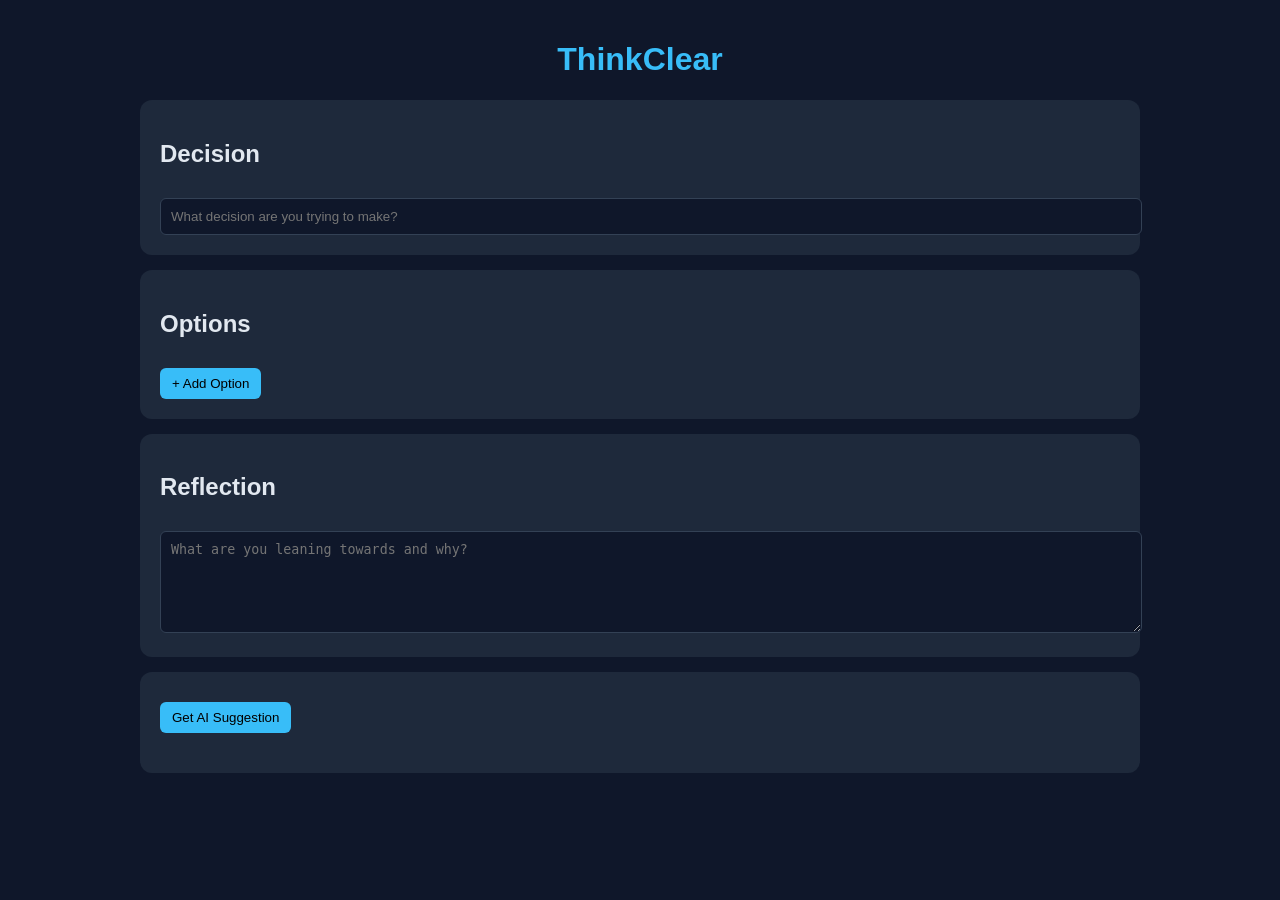
==== index.html @ ad8a0c43 "Stable v1" ====
<!DOCTYPE html>
<html lang="en">
<head>
  <meta charset="UTF-8">
  <title>ThinkClear</title>
  <link rel="stylesheet" href="style.css">
</head>
<body>

<div class="container">

  <h1>ThinkClear</h1>

  <!-- Step 1 -->
  <div class="section">
    <h2>Decision</h2>
    <input type="text" id="decision" placeholder="What decision are you trying to make?">
  </div>

  <!-- Step 2 -->
  <div class="section">
    <h2>Options</h2>
    <div id="optionsContainer"></div>
    <button onclick="addOption()">+ Add Option</button>
  </div>

  <!-- Step 3 -->
  <div class="section">
    <h2>Reflection</h2>
    <textarea id="reflection" placeholder="What are you leaning towards and why?"></textarea>
  </div>

  <!-- Step 4 -->
  <div class="section">
    <button id="aiBtn">Get AI Suggestion</button>
    <div id="result"></div>
  </div>

</div>

<script src="script.js"></script>
</body>
</html>
---- style.css ----
body {
  margin: 0;
  font-family: Arial, sans-serif;
  background: #0f172a;
  color: #e2e8f0;
}

.container {
  max-width: 1000px;
  margin: auto;
  padding: 20px;
}

h1 {
  text-align: center;
  color: #38bdf8;
}

.section {
  background: #1e293b;
  padding: 20px;
  margin: 15px 0;
  border-radius: 12px;
}

input, textarea {
  width: 100%;
  padding: 10px;
  margin-top: 10px;
  background: #0f172a;
  border: 1px solid #334155;
  color: white;
  border-radius: 6px;
}

textarea {
  min-height: 80px;
}

.option {
  background: #0f172a;
  padding: 15px;
  margin-top: 15px;
  border-radius: 10px;
  border: 1px solid #334155;
}

.option h3 {
  margin-top: 0;
}

.list {
  margin-top: 10px;
}

.list li {
  display: flex;
  gap: 5px;
  margin: 5px 0;
}

.list input {
  flex: 1;
}

button {
  margin-top: 10px;
  padding: 8px 12px;
  background: #38bdf8;
  border: none;
  color: black;
  border-radius: 6px;
  cursor: pointer;
}

button:hover {
  background: #0ea5e9;
}

.delete-btn {
  background: red;
  color: white;
}

#result {
  margin-top: 20px;
  white-space: pre-line;
}
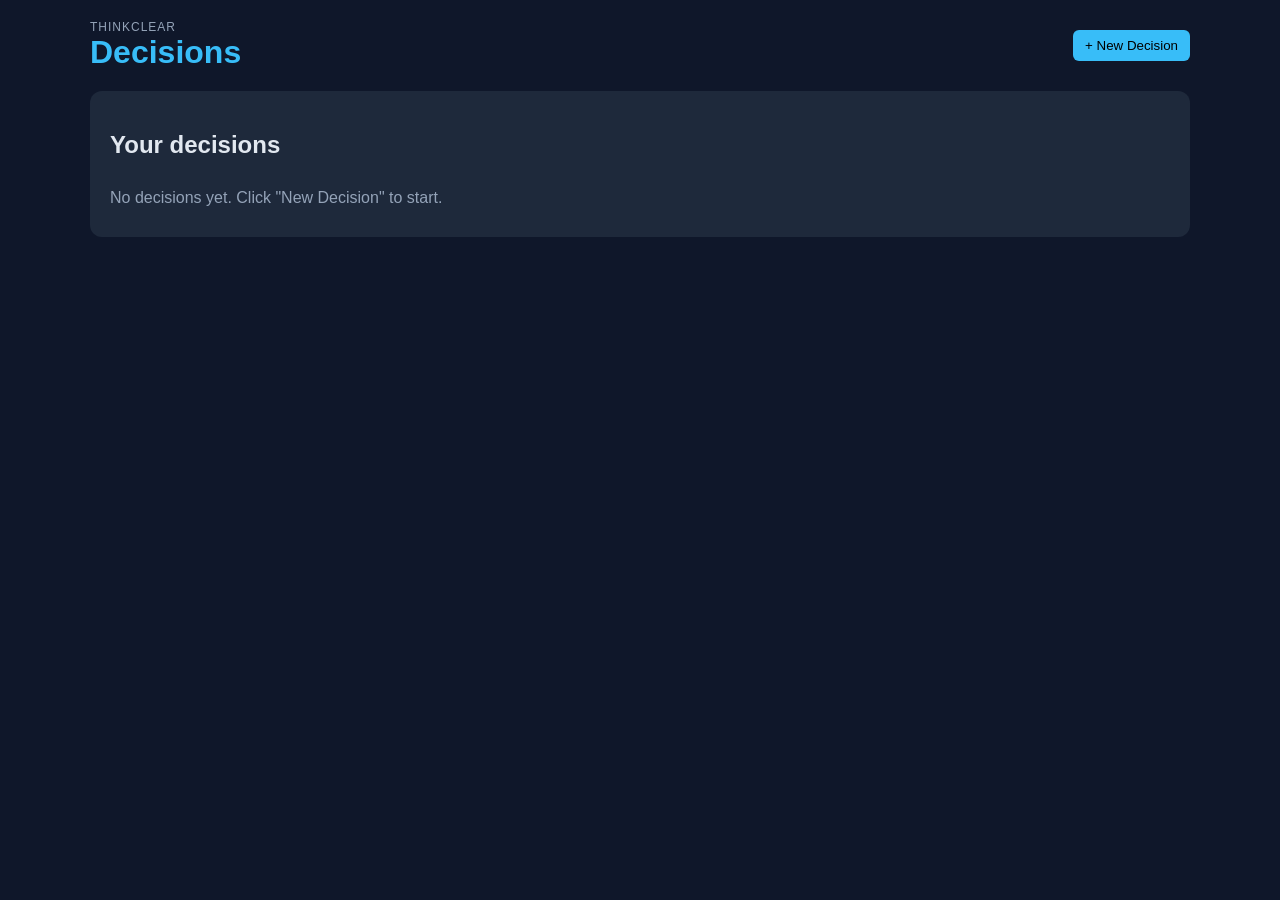
==== commit b8a3d95d: "v1.1" ====
--- a/index.html
+++ b/index.html
@@ -8,36 +8,21 @@
 <body>
 
 <div class="container">
+  <header class="header">
+    <div>
+      <p class="app-name">ThinkClear</p>
+      <h1>Decisions</h1>
+    </div>
+    <button id="newDecisionBtn">+ New Decision</button>
+  </header>
 
-  <h1>ThinkClear</h1>
-
-  <!-- Step 1 -->
   <div class="section">
-    <h2>Decision</h2>
-    <input type="text" id="decision" placeholder="What decision are you trying to make?">
+    <h2>Your decisions</h2>
+    <div id="decisionList" class="decision-list"></div>
+    <div id="emptyState" class="empty-state">No decisions yet. Click "New Decision" to start.</div>
   </div>
-
-  <!-- Step 2 -->
-  <div class="section">
-    <h2>Options</h2>
-    <div id="optionsContainer"></div>
-    <button onclick="addOption()">+ Add Option</button>
-  </div>
-
-  <!-- Step 3 -->
-  <div class="section">
-    <h2>Reflection</h2>
-    <textarea id="reflection" placeholder="What are you leaning towards and why?"></textarea>
-  </div>
-
-  <!-- Step 4 -->
-  <div class="section">
-    <button id="aiBtn">Get AI Suggestion</button>
-    <div id="result"></div>
-  </div>
-
 </div>
 
 <script src="script.js"></script>
 </body>
-</html>+</html>
--- a/style.css
+++ b/style.css
@@ -6,14 +6,27 @@
 }
 
 .container {
-  max-width: 1000px;
+  max-width: 1100px;
   margin: auto;
   padding: 20px;
 }
 
 h1 {
-  text-align: center;
+  margin: 0;
   color: #38bdf8;
+}
+
+.header,
+.top-bar {
+  display: flex;
+  align-items: center;
+  justify-content: space-between;
+  gap: 12px;
+  margin-bottom: 20px;
+}
+
+.title-stack h1 {
+  margin: 4px 0;
 }
 
 .section {
@@ -23,13 +36,14 @@
   border-radius: 12px;
 }
 
-input, textarea {
+input,
+textarea {
   width: 100%;
   padding: 10px;
   margin-top: 10px;
   background: #0f172a;
   border: 1px solid #334155;
-  color: white;
+  color: #e2e8f0;
   border-radius: 6px;
 }
 
@@ -43,10 +57,6 @@
   margin-top: 15px;
   border-radius: 10px;
   border: 1px solid #334155;
-}
-
-.option h3 {
-  margin-top: 0;
 }
 
 .list {
@@ -77,12 +87,84 @@
   background: #0ea5e9;
 }
 
+.ghost {
+  background: transparent;
+  border: 1px solid #334155;
+  color: #e2e8f0;
+}
+
+.ghost:hover {
+  border-color: #38bdf8;
+  color: #38bdf8;
+}
+
+.ghost.danger {
+  border-color: #f87171;
+  color: #fca5a5;
+}
+
 .delete-btn {
-  background: red;
+  background: #ef4444;
   color: white;
+}
+
+.decision-list {
+  display: grid;
+  gap: 12px;
+}
+
+.decision-card {
+  background: #0f172a;
+  border: 1px solid #334155;
+  border-radius: 10px;
+  padding: 14px;
+  display: flex;
+  justify-content: space-between;
+  align-items: center;
+  gap: 12px;
+}
+
+.card-actions {
+  display: flex;
+  gap: 8px;
+}
+
+.muted {
+  color: #94a3b8;
+  margin: 4px 0;
+}
+
+.small {
+  font-size: 12px;
+}
+
+.empty-state {
+  color: #94a3b8;
+  padding: 10px 0;
+}
+
+.app-name {
+  text-transform: uppercase;
+  letter-spacing: 1px;
+  font-size: 12px;
+  color: #94a3b8;
+  margin: 0;
+}
+
+.button-row {
+  display: flex;
+  align-items: center;
+  gap: 12px;
+}
+
+.top-bar button {
+  margin-top: 0;
+}
+.header button {
+  margin-top: 0;
 }
 
 #result {
   margin-top: 20px;
   white-space: pre-line;
-}+}
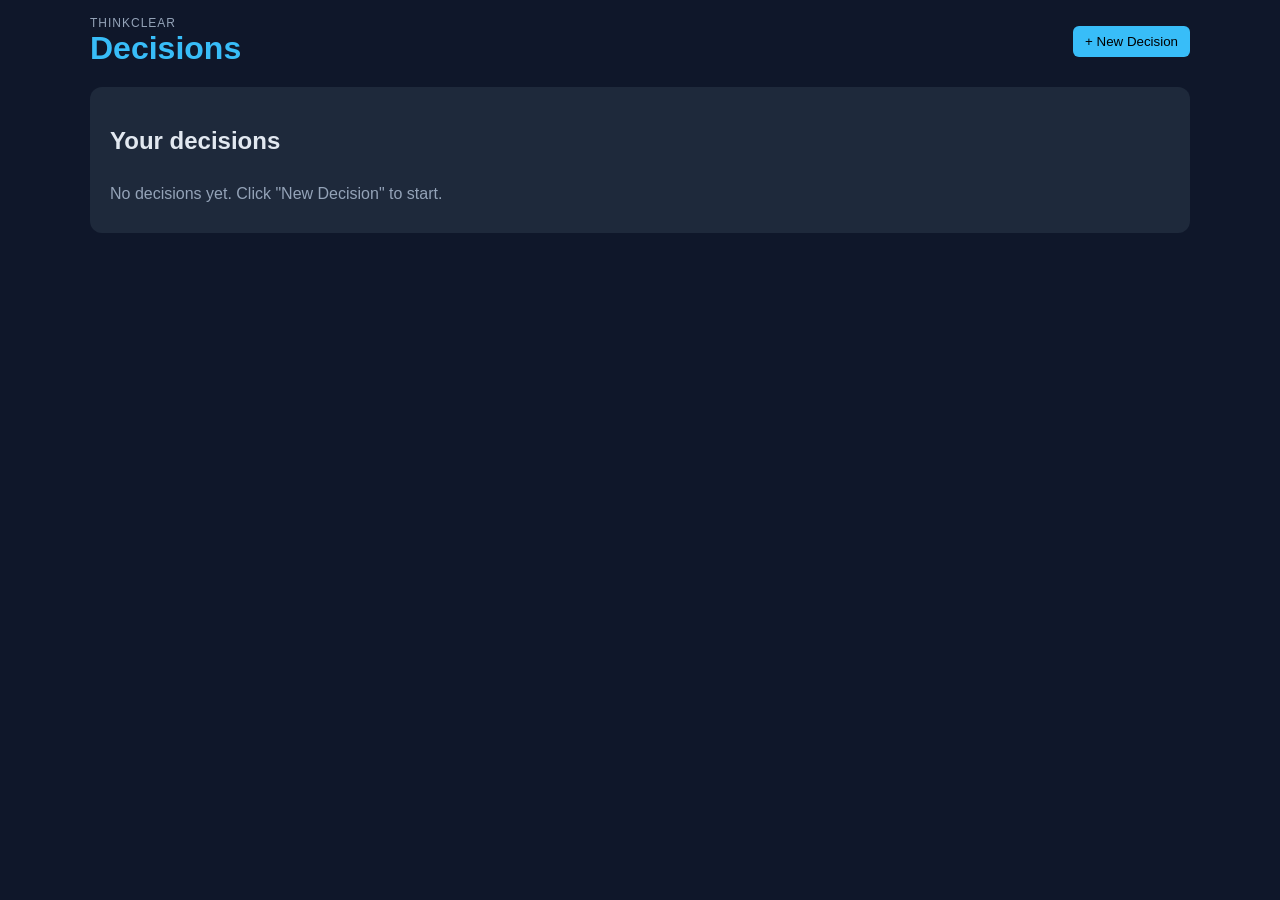
==== commit 6b33ae7c: "v2" ====
--- a/index.html
+++ b/index.html
@@ -21,6 +21,20 @@
     <div id="decisionList" class="decision-list"></div>
     <div id="emptyState" class="empty-state">No decisions yet. Click "New Decision" to start.</div>
   </div>
+
+  <!-- New Decision Modal -->
+  <div id="newDecisionModal" class="modal-backdrop" aria-hidden="true">
+    <div class="modal">
+      <h3>Name your decision</h3>
+      <p class="muted">Give this decision a short title so you can find it later.</p>
+      <input id="newDecisionInput" type="text" placeholder="e.g. Should I change jobs?" autocomplete="off">
+      <div class="modal-actions">
+        <button id="cancelNewDecision" class="ghost">Cancel</button>
+        <button id="confirmNewDecision">Create</button>
+      </div>
+      <p id="newDecisionError" class="error-text" role="alert"></p>
+    </div>
+  </div>
 </div>
 
 <script src="script.js"></script>
--- a/style.css
+++ b/style.css
@@ -8,7 +8,7 @@
 .container {
   max-width: 1100px;
   margin: auto;
-  padding: 20px;
+  padding: 16px;
 }
 
 h1 {
@@ -44,19 +44,102 @@
   background: #0f172a;
   border: 1px solid #334155;
   color: #e2e8f0;
-  border-radius: 6px;
+  border-radius: 10px;
 }
 
 textarea {
   min-height: 80px;
 }
 
+.decision-card {
+  border-radius: 24px;
+  box-shadow: 0 14px 32px rgba(0, 0, 0, 0.2);
+  border: 1px solid #243047;
+  text-align: center;
+  background: radial-gradient(circle at 20% 20%, rgba(248, 180, 0, 0.06), transparent 45%), #0f172a;
+}
+
+.card-label {
+  text-transform: uppercase;
+  letter-spacing: 0.06em;
+  font-size: 12px;
+  color: #94a3b8;
+  margin: 0 0 6px;
+}
+
+.decision-input {
+  font-size: 18px;
+}
+
+.decision-display {
+  color: #f59e0b;
+  font-weight: 600;
+  margin: 12px 0 0;
+  font-size: 18px;
+}
+
 .option {
   background: #0f172a;
-  padding: 15px;
+  padding: 16px;
   margin-top: 15px;
-  border-radius: 10px;
-  border: 1px solid #334155;
+  border-radius: 20px;
+  border: 1px solid #243047;
+  box-shadow: 0 12px 30px rgba(0, 0, 0, 0.18);
+}
+
+.option-split {
+  display: flex;
+  gap: 12px;
+  align-items: stretch;
+  margin-top: 12px;
+}
+
+.option-col {
+  flex: 1;
+  display: flex;
+  flex-direction: column;
+  gap: 8px;
+}
+
+.col-header {
+  display: flex;
+  align-items: center;
+  gap: 8px;
+  padding: 0 4px;
+}
+
+.col-title {
+  font-weight: 700;
+  font-size: 14px;
+}
+
+.pros-title {
+  color: #22c55e;
+}
+
+.cons-title {
+  color: #f87171;
+}
+
+.points {
+  border: 1px dashed #334155;
+  border-radius: 14px;
+  padding: 10px;
+  background: #0c1425;
+  min-height: 90px;
+  display: flex;
+  flex-direction: column;
+  gap: 8px;
+}
+
+.points .list {
+  margin: 0;
+}
+
+.points .list:empty::before {
+  content: attr(data-placeholder);
+  color: #64748b;
+  font-size: 13px;
 }
 
 .list {
@@ -67,10 +150,53 @@
   display: flex;
   gap: 5px;
   margin: 5px 0;
+  animation: slideIn 0.2s ease;
 }
 
 .list input {
   flex: 1;
+  background: #0f172a;
+}
+
+.col-divider {
+  width: 46px;
+  display: flex;
+  align-items: center;
+  justify-content: center;
+}
+
+.col-divider span {
+  width: 32px;
+  height: 32px;
+  border-radius: 50%;
+  border: 1px solid #334155;
+  display: flex;
+  align-items: center;
+  justify-content: center;
+  color: #94a3b8;
+  background: #111827;
+}
+
+.pill-btn {
+  width: 100%;
+  background: #38bdf8;
+  color: #0b1221;
+  border: none;
+  border-radius: 999px;
+  padding: 10px 12px;
+  font-weight: 600;
+  cursor: pointer;
+}
+
+.pill-btn.danger {
+  background: #f87171;
+  color: #0b1221;
+}
+
+.option-actions {
+  display: flex;
+  justify-content: flex-end;
+  margin-top: 10px;
 }
 
 button {
@@ -108,6 +234,16 @@
   color: white;
 }
 
+.ghost.danger.delete-btn {
+  border-color: #f87171;
+  color: #fca5a5;
+  background: transparent;
+}
+
+.ghost.danger.delete-btn:hover {
+  background: rgba(248, 113, 113, 0.1);
+}
+
 .decision-list {
   display: grid;
   gap: 12px;
@@ -157,9 +293,7 @@
   gap: 12px;
 }
 
-.top-bar button {
-  margin-top: 0;
-}
+.top-bar button,
 .header button {
   margin-top: 0;
 }
@@ -168,3 +302,136 @@
   margin-top: 20px;
   white-space: pre-line;
 }
+
+.summary-decision-title {
+  text-align: center;
+  font-size: 22px;
+  margin: 10px 0 16px;
+}
+
+.summary-choices {
+  display: flex;
+  flex-direction: column;
+  gap: 18px;
+}
+
+.summary-choice {
+  background: #0f172a;
+  border: 1px solid #334155;
+  border-radius: 12px;
+  padding: 12px;
+  box-shadow: 0 10px 24px rgba(0, 0, 0, 0.18);
+}
+
+.choice-title {
+  text-align: center;
+  margin: 4px 0 12px;
+  font-size: 18px;
+}
+
+.summary-grid {
+  width: 100%;
+  border-collapse: separate;
+  border-spacing: 0;
+  border: 1px solid #334155;
+  border-radius: 10px;
+  overflow: hidden;
+}
+
+.summary-grid th,
+.summary-grid td {
+  width: 50%;
+  padding: 10px 12px;
+  text-align: left;
+  border: 1px solid #334155;
+}
+
+.summary-grid th {
+  background: #152338;
+  font-weight: 600;
+}
+
+.summary-grid tbody tr:hover {
+  background: #16233c;
+}
+
+.modal-backdrop {
+  position: fixed;
+  inset: 0;
+  background: rgba(0, 0, 0, 0.55);
+  display: none;
+  align-items: center;
+  justify-content: center;
+  padding: 16px;
+  z-index: 50;
+}
+
+.modal-backdrop.show {
+  display: flex;
+}
+
+.modal {
+  width: min(420px, 100%);
+  background: #0f172a;
+  border: 1px solid #334155;
+  border-radius: 16px;
+  box-shadow: 0 24px 60px rgba(0, 0, 0, 0.35);
+  padding: 18px;
+}
+
+.modal h3 {
+  margin: 0 0 8px;
+}
+
+.modal-actions {
+  display: flex;
+  justify-content: flex-end;
+  gap: 10px;
+  margin-top: 14px;
+}
+
+.error-text {
+  color: #f87171;
+  margin: 6px 0 0;
+  font-size: 13px;
+}
+
+@media (max-width: 720px) {
+  .header,
+  .top-bar {
+    flex-wrap: wrap;
+    align-items: flex-start;
+  }
+
+  .tab-btn {
+    flex: 1 1 50%;
+  }
+
+  .section {
+    padding: 16px;
+  }
+
+  .decision-card {
+    flex-direction: column;
+    align-items: flex-start;
+  }
+
+  .option-split {
+    flex-direction: column;
+  }
+
+  .col-divider {
+    display: none;
+  }
+}
+
+@keyframes slideIn {
+  from {
+    opacity: 0;
+    transform: translateY(6px);
+  }
+  to {
+    opacity: 1;
+    transform: translateY(0);
+  }
+}
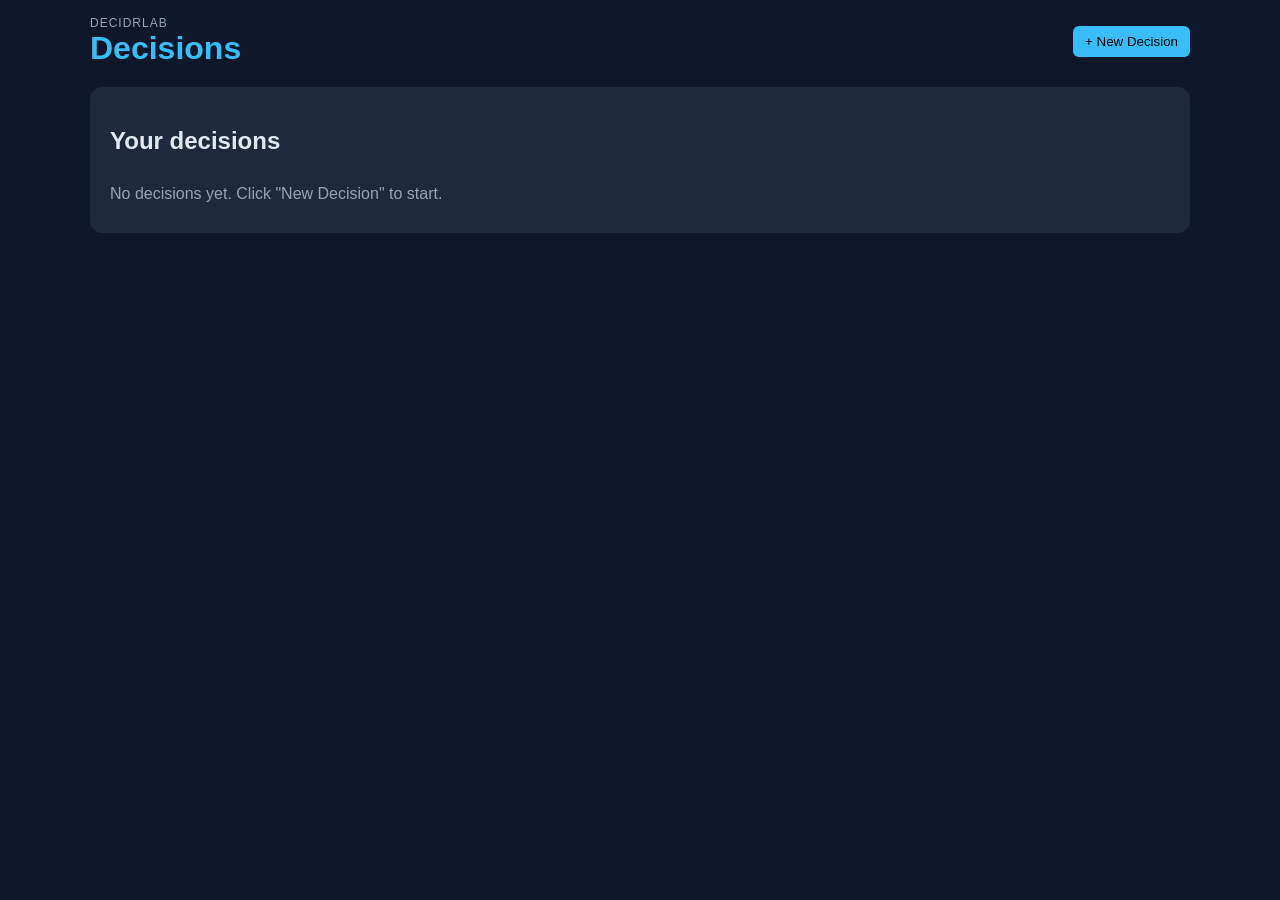
==== commit 4205fce0: "v2.2" ====
--- a/index.html
+++ b/index.html
@@ -2,7 +2,7 @@
 <html lang="en">
 <head>
   <meta charset="UTF-8">
-  <title>ThinkClear</title>
+  <title>Decidrlab</title>
   <link rel="stylesheet" href="style.css">
 </head>
 <body>
@@ -10,7 +10,7 @@
 <div class="container">
   <header class="header">
     <div>
-      <p class="app-name">ThinkClear</p>
+      <p class="app-name">Decidrlab</p>
       <h1>Decisions</h1>
     </div>
     <button id="newDecisionBtn">+ New Decision</button>
@@ -35,6 +35,18 @@
       <p id="newDecisionError" class="error-text" role="alert"></p>
     </div>
   </div>
+
+  <!-- Delete Decision Modal -->
+  <div id="deleteDecisionModal" class="modal-backdrop" aria-hidden="true">
+    <div class="modal">
+      <h3>Delete this decision?</h3>
+      <p class="muted" id="deleteDecisionTitle"></p>
+      <div class="modal-actions">
+        <button id="cancelDeleteDecision" class="ghost">Cancel</button>
+        <button id="confirmDeleteDecision" class="danger">Delete</button>
+      </div>
+    </div>
+  </div>
 </div>
 
 <script src="script.js"></script>
--- a/style.css
+++ b/style.css
@@ -396,6 +396,11 @@
   font-size: 13px;
 }
 
+.modal .danger {
+  background: #ef4444;
+  color: #0b1221;
+}
+
 @media (max-width: 720px) {
   .header,
   .top-bar {
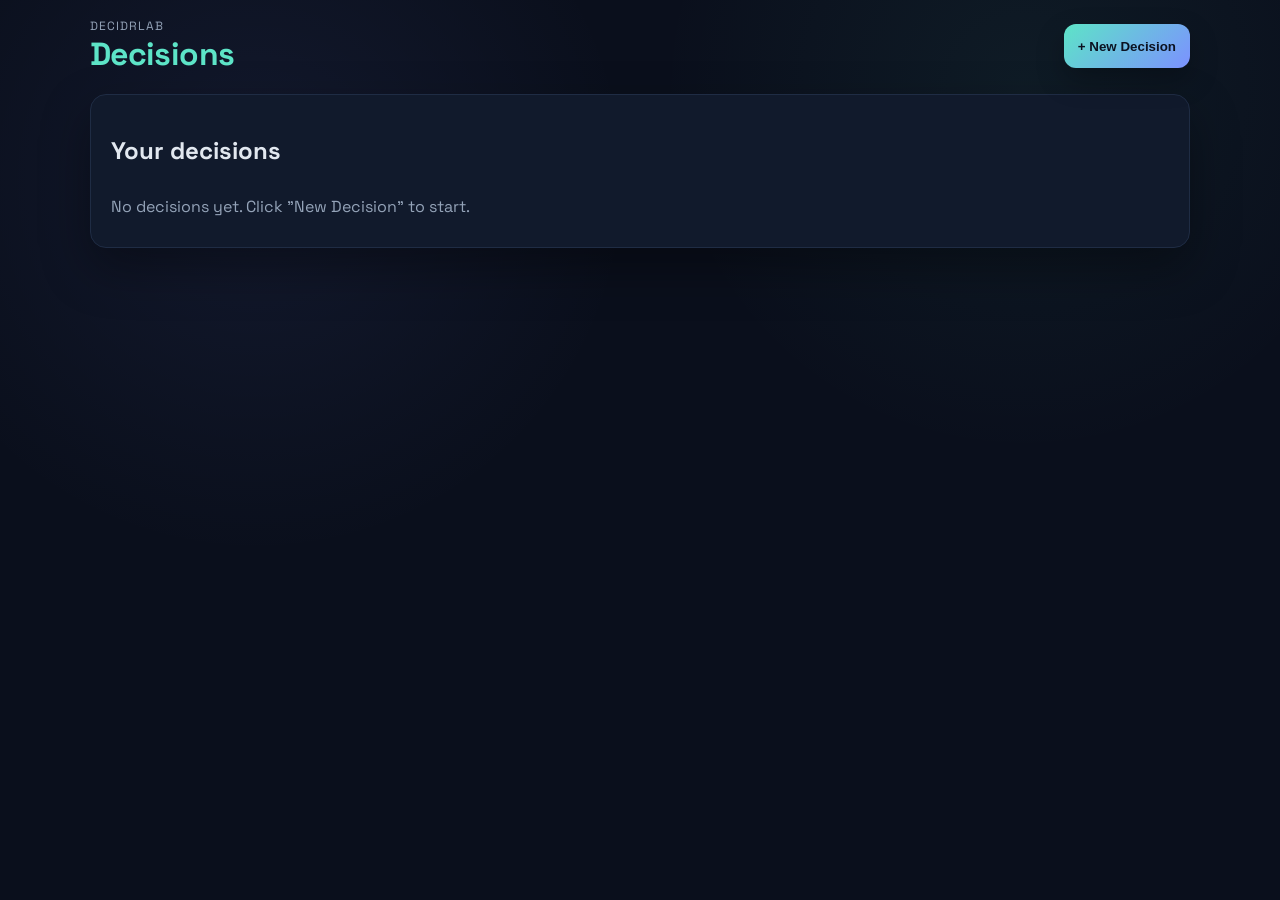
==== commit ad205d6e: "v2.6" ====
--- a/index.html
+++ b/index.html
@@ -2,6 +2,7 @@
 <html lang="en">
 <head>
   <meta charset="UTF-8">
+  <meta name="viewport" content="width=device-width, initial-scale=1">
   <title>Decidrlab</title>
   <link rel="stylesheet" href="style.css">
 </head>
--- a/style.css
+++ b/style.css
@@ -1,19 +1,39 @@
+@import url("https://fonts.googleapis.com/css2?family=Space+Grotesk:wght@400;500;600;700&display=swap");
+
+:root {
+  --bg: #0a0f1c;
+  --panel: #111a2c;
+  --panel-soft: #141f32;
+  --border: #1f2c44;
+  --muted: #94a3b8;
+  --text: #e2e8f0;
+  --accent: #5de4c7;
+  --accent-2: #7c91ff;
+  --danger: #ef4444;
+  --shadow: 0 20px 48px rgba(0, 0, 0, 0.35);
+}
+
 body {
   margin: 0;
-  font-family: Arial, sans-serif;
-  background: #0f172a;
-  color: #e2e8f0;
+  font-family: "Space Grotesk", "Segoe UI", system-ui, sans-serif;
+  background: radial-gradient(circle at 20% 20%, rgba(124, 145, 255, 0.08), transparent 30%),
+    radial-gradient(circle at 80% 10%, rgba(93, 228, 199, 0.06), transparent 28%),
+    var(--bg);
+  color: var(--text);
+  min-height: 100vh;
 }
 
 .container {
   max-width: 1100px;
   margin: auto;
-  padding: 16px;
+  padding: 18px;
+  width: 100%;
 }
 
 h1 {
   margin: 0;
-  color: #38bdf8;
+  color: var(--accent);
+  letter-spacing: -0.02em;
 }
 
 .header,
@@ -30,33 +50,44 @@
 }
 
 .section {
-  background: #1e293b;
+  background: var(--panel);
   padding: 20px;
-  margin: 15px 0;
-  border-radius: 12px;
+  margin: 16px 0;
+  border-radius: 16px;
+  border: 1px solid var(--border);
+  box-shadow: var(--shadow);
 }
 
 input,
 textarea {
   width: 100%;
-  padding: 10px;
+  padding: 12px 14px;
   margin-top: 10px;
-  background: #0f172a;
-  border: 1px solid #334155;
-  color: #e2e8f0;
-  border-radius: 10px;
+  background: linear-gradient(145deg, #0f172a, #0b1424);
+  border: 1px solid var(--border);
+  color: var(--text);
+  border-radius: 14px;
+  transition: border 0.2s ease, box-shadow 0.2s ease;
+}
+
+input:focus,
+textarea:focus {
+  outline: none;
+  border-color: var(--accent);
+  box-shadow: 0 0 0 3px rgba(93, 228, 199, 0.15);
 }
 
 textarea {
   min-height: 80px;
+  resize: vertical;
 }
 
 .decision-card {
   border-radius: 24px;
-  box-shadow: 0 14px 32px rgba(0, 0, 0, 0.2);
-  border: 1px solid #243047;
+  box-shadow: var(--shadow);
+  border: 1px solid var(--border);
   text-align: center;
-  background: radial-gradient(circle at 20% 20%, rgba(248, 180, 0, 0.06), transparent 45%), #0f172a;
+  background: linear-gradient(145deg, #0f172a, #0d1526);
 }
 
 .card-label {
@@ -72,19 +103,19 @@
 }
 
 .decision-display {
-  color: #f59e0b;
-  font-weight: 600;
+  color: var(--accent);
+  font-weight: 700;
   margin: 12px 0 0;
-  font-size: 18px;
+  font-size: 20px;
 }
 
 .option {
-  background: #0f172a;
-  padding: 16px;
+  background: linear-gradient(160deg, #0f172a, #111d30);
+  padding: 18px;
   margin-top: 15px;
   border-radius: 20px;
-  border: 1px solid #243047;
-  box-shadow: 0 12px 30px rgba(0, 0, 0, 0.18);
+  border: 1px solid var(--border);
+  box-shadow: var(--shadow);
 }
 
 .option-split {
@@ -179,18 +210,26 @@
 
 .pill-btn {
   width: 100%;
-  background: #38bdf8;
+  background: linear-gradient(135deg, var(--accent), var(--accent-2));
   color: #0b1221;
   border: none;
   border-radius: 999px;
   padding: 10px 12px;
   font-weight: 600;
   cursor: pointer;
+  box-shadow: 0 10px 24px rgba(0, 0, 0, 0.2);
+  transition: transform 0.15s ease, box-shadow 0.15s ease;
+  min-height: 44px;
 }
 
 .pill-btn.danger {
-  background: #f87171;
+  background: linear-gradient(135deg, #f87171, #ef4444);
   color: #0b1221;
+}
+
+.pill-btn:hover {
+  transform: translateY(-1px);
+  box-shadow: 0 14px 28px rgba(0, 0, 0, 0.25);
 }
 
 .option-actions {
@@ -201,37 +240,43 @@
 
 button {
   margin-top: 10px;
-  padding: 8px 12px;
-  background: #38bdf8;
+  padding: 10px 14px;
+  background: linear-gradient(135deg, var(--accent), var(--accent-2));
   border: none;
-  color: black;
-  border-radius: 6px;
+  color: #0b1221;
+  border-radius: 12px;
   cursor: pointer;
+  font-weight: 700;
+  box-shadow: 0 12px 28px rgba(0, 0, 0, 0.25);
+  transition: transform 0.15s ease, box-shadow 0.15s ease, filter 0.15s ease;
+  min-height: 44px;
 }
 
 button:hover {
-  background: #0ea5e9;
+  transform: translateY(-1px);
+  filter: brightness(1.02);
 }
 
 .ghost {
   background: transparent;
-  border: 1px solid #334155;
-  color: #e2e8f0;
+  border: 1px solid var(--border);
+  color: var(--text);
+  box-shadow: none;
 }
 
 .ghost:hover {
-  border-color: #38bdf8;
-  color: #38bdf8;
+  border-color: var(--accent);
+  color: var(--accent);
 }
 
 .ghost.danger {
-  border-color: #f87171;
+  border-color: var(--danger);
   color: #fca5a5;
 }
 
 .delete-btn {
   background: #ef4444;
-  color: white;
+  color: #0b1221;
 }
 
 .ghost.danger.delete-btn {
@@ -250,14 +295,15 @@
 }
 
 .decision-card {
-  background: #0f172a;
-  border: 1px solid #334155;
-  border-radius: 10px;
+  background: var(--panel);
+  border: 1px solid var(--border);
+  border-radius: 14px;
   padding: 14px;
   display: flex;
   justify-content: space-between;
   align-items: center;
   gap: 12px;
+  box-shadow: var(--shadow);
 }
 
 .card-actions {
@@ -316,11 +362,11 @@
 }
 
 .summary-choice {
-  background: #0f172a;
-  border: 1px solid #334155;
-  border-radius: 12px;
+  background: var(--panel);
+  border: 1px solid var(--border);
+  border-radius: 14px;
   padding: 12px;
-  box-shadow: 0 10px 24px rgba(0, 0, 0, 0.18);
+  box-shadow: var(--shadow);
 }
 
 .choice-title {
@@ -333,7 +379,7 @@
   width: 100%;
   border-collapse: separate;
   border-spacing: 0;
-  border: 1px solid #334155;
+  border: 1px solid var(--border);
   border-radius: 10px;
   overflow: hidden;
 }
@@ -343,16 +389,16 @@
   width: 50%;
   padding: 10px 12px;
   text-align: left;
-  border: 1px solid #334155;
+  border: 1px solid var(--border);
 }
 
 .summary-grid th {
-  background: #152338;
+  background: #132137;
   font-weight: 600;
 }
 
 .summary-grid tbody tr:hover {
-  background: #16233c;
+  background: #172845;
 }
 
 .modal-backdrop {
@@ -373,9 +419,9 @@
 .modal {
   width: min(420px, 100%);
   background: #0f172a;
-  border: 1px solid #334155;
+  border: 1px solid var(--border);
   border-radius: 16px;
-  box-shadow: 0 24px 60px rgba(0, 0, 0, 0.35);
+  box-shadow: var(--shadow);
   padding: 18px;
 }
 
@@ -406,27 +452,55 @@
   .top-bar {
     flex-wrap: wrap;
     align-items: flex-start;
-  }
-
-  .tab-btn {
-    flex: 1 1 50%;
+    gap: 8px;
   }
 
   .section {
-    padding: 16px;
+    padding: 14px;
   }
 
   .decision-card {
     flex-direction: column;
     align-items: flex-start;
+    text-align: left;
+    gap: 8px;
   }
 
   .option-split {
     flex-direction: column;
+    gap: 10px;
   }
 
   .col-divider {
     display: none;
+  }
+
+  button,
+  .pill-btn {
+    width: 100%;
+  }
+
+  .button-row {
+    flex-direction: column;
+    align-items: stretch;
+  }
+
+  input,
+  textarea {
+    font-size: 16px; /* prevent iOS zoom */
+  }
+
+  .container {
+    padding: 12px;
+  }
+
+  h1 {
+    font-size: 26px;
+  }
+
+  .summary-grid th,
+  .summary-grid td {
+    padding: 10px;
   }
 }
 
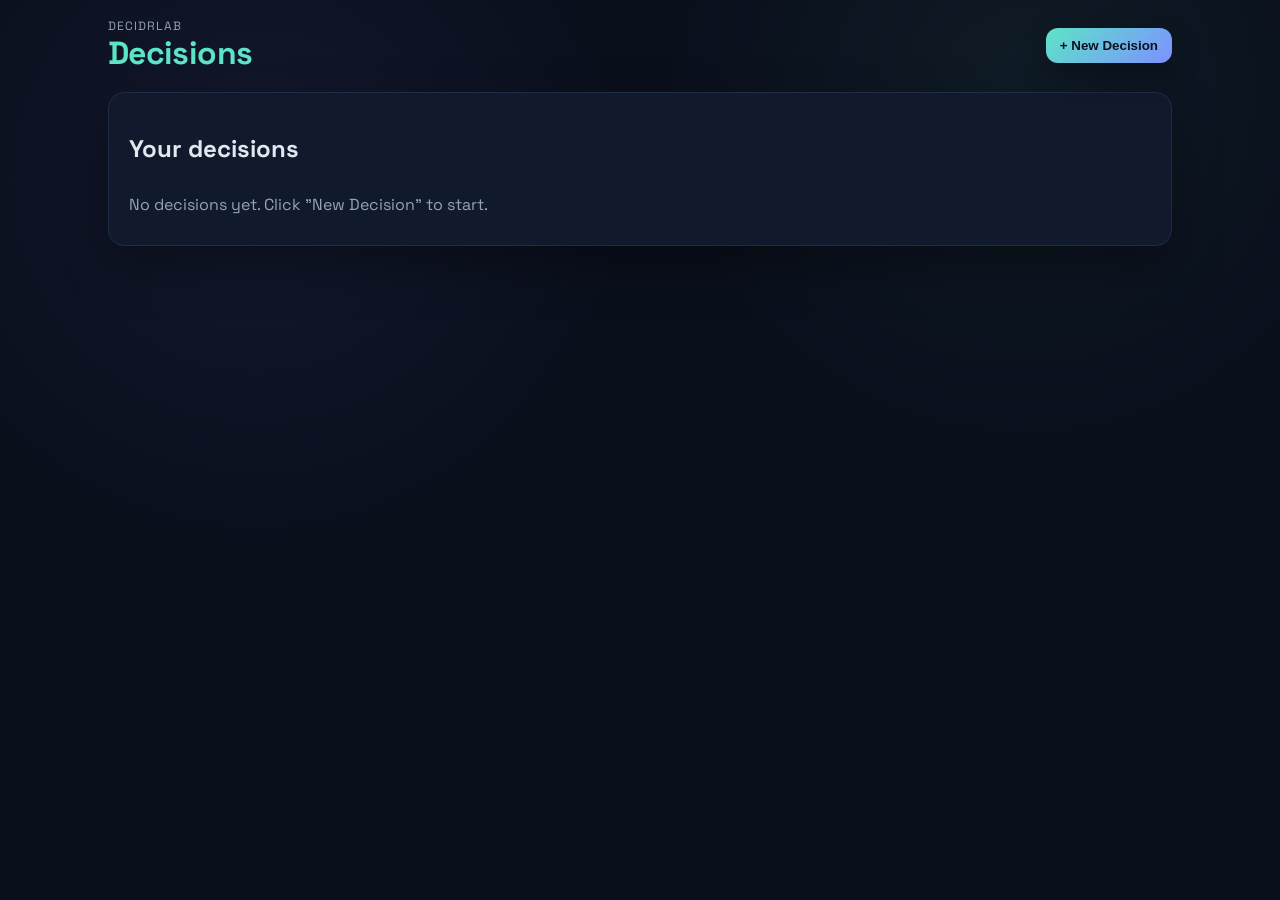
==== commit c94b1135: "v2.6" ====
--- a/index.html
+++ b/index.html
@@ -28,7 +28,7 @@
     <div class="modal">
       <h3>Name your decision</h3>
       <p class="muted">Give this decision a short title so you can find it later.</p>
-      <input id="newDecisionInput" type="text" placeholder="e.g. Should I change jobs?" autocomplete="off">
+      <textarea id="newDecisionInput" rows="2" placeholder="e.g. Should I change jobs?" autocomplete="off"></textarea>
       <div class="modal-actions">
         <button id="cancelNewDecision" class="ghost">Cancel</button>
         <button id="confirmNewDecision">Create</button>
--- a/style.css
+++ b/style.css
@@ -13,6 +13,12 @@
   --shadow: 0 20px 48px rgba(0, 0, 0, 0.35);
 }
 
+*,
+*::before,
+*::after {
+  box-sizing: border-box;
+}
+
 body {
   margin: 0;
   font-family: "Space Grotesk", "Segoe UI", system-ui, sans-serif;
@@ -28,12 +34,14 @@
   margin: auto;
   padding: 18px;
   width: 100%;
+  box-sizing: border-box;
 }
 
 h1 {
   margin: 0;
   color: var(--accent);
   letter-spacing: -0.02em;
+  line-height: 1.2;
 }
 
 .header,
@@ -56,11 +64,14 @@
   border-radius: 16px;
   border: 1px solid var(--border);
   box-shadow: var(--shadow);
+  max-width: 100%;
 }
 
 input,
 textarea {
   width: 100%;
+  max-width: 100%;
+  display: block;
   padding: 12px 14px;
   margin-top: 10px;
   background: linear-gradient(145deg, #0f172a, #0b1424);
@@ -88,6 +99,7 @@
   border: 1px solid var(--border);
   text-align: center;
   background: linear-gradient(145deg, #0f172a, #0d1526);
+  overflow-wrap: anywhere;
 }
 
 .card-label {
@@ -100,6 +112,16 @@
 
 .decision-input {
   font-size: 18px;
+  min-height: 56px;
+  resize: none;
+  overflow: hidden;
+}
+
+.option-title {
+  font-size: 16px;
+  resize: none;
+  overflow: hidden;
+  min-height: 48px;
 }
 
 .decision-display {
@@ -107,6 +129,8 @@
   font-weight: 700;
   margin: 12px 0 0;
   font-size: 20px;
+  word-break: break-word;
+  overflow-wrap: anywhere;
 }
 
 .option {
@@ -116,6 +140,7 @@
   border-radius: 20px;
   border: 1px solid var(--border);
   box-shadow: var(--shadow);
+  width: 100%;
 }
 
 .option-split {
@@ -123,6 +148,7 @@
   gap: 12px;
   align-items: stretch;
   margin-top: 12px;
+  width: 100%;
 }
 
 .option-col {
@@ -130,6 +156,7 @@
   display: flex;
   flex-direction: column;
   gap: 8px;
+  min-width: 0;
 }
 
 .col-header {
@@ -179,14 +206,36 @@
 
 .list li {
   display: flex;
+  align-items: flex-start;
   gap: 5px;
   margin: 5px 0;
   animation: slideIn 0.2s ease;
 }
 
+.list li button {
+  flex: 0 0 auto;
+  align-self: flex-start;
+}
+
 .list input {
   flex: 1;
   background: #0f172a;
+  min-width: 0;
+}
+.list textarea {
+  flex: 1;
+  background: #0f172a;
+  color: var(--text);
+  border: 1px solid transparent;
+  border-radius: 10px;
+  min-height: 54px;
+  resize: none;
+  overflow: hidden;
+  line-height: 1.4;
+  padding: 10px 12px;
+  width: 100%;
+  max-width: 100%;
+  box-sizing: border-box;
 }
 
 .col-divider {
@@ -219,7 +268,6 @@
   cursor: pointer;
   box-shadow: 0 10px 24px rgba(0, 0, 0, 0.2);
   transition: transform 0.15s ease, box-shadow 0.15s ease;
-  min-height: 44px;
 }
 
 .pill-btn.danger {
@@ -249,7 +297,6 @@
   font-weight: 700;
   box-shadow: 0 12px 28px rgba(0, 0, 0, 0.25);
   transition: transform 0.15s ease, box-shadow 0.15s ease, filter 0.15s ease;
-  min-height: 44px;
 }
 
 button:hover {
@@ -304,6 +351,8 @@
   align-items: center;
   gap: 12px;
   box-shadow: var(--shadow);
+  word-break: break-word;
+  overflow-wrap: anywhere;
 }
 
 .card-actions {
@@ -353,6 +402,8 @@
   text-align: center;
   font-size: 22px;
   margin: 10px 0 16px;
+  word-break: break-word;
+  overflow-wrap: anywhere;
 }
 
 .summary-choices {
@@ -367,16 +418,21 @@
   border-radius: 14px;
   padding: 12px;
   box-shadow: var(--shadow);
+  word-break: break-word;
+  overflow-wrap: anywhere;
 }
 
 .choice-title {
   text-align: center;
   margin: 4px 0 12px;
   font-size: 18px;
+  word-break: break-word;
+  overflow-wrap: anywhere;
 }
 
 .summary-grid {
   width: 100%;
+  table-layout: fixed;
   border-collapse: separate;
   border-spacing: 0;
   border: 1px solid var(--border);
@@ -390,6 +446,10 @@
   padding: 10px 12px;
   text-align: left;
   border: 1px solid var(--border);
+  word-break: break-word;
+  overflow-wrap: anywhere;
+  vertical-align: top;
+  box-sizing: border-box;
 }
 
 .summary-grid th {
@@ -399,6 +459,12 @@
 
 .summary-grid tbody tr:hover {
   background: #172845;
+}
+
+.cell-text {
+  margin: 0;
+  line-height: 1.5;
+  white-space: pre-wrap;
 }
 
 .modal-backdrop {
@@ -423,10 +489,24 @@
   border-radius: 16px;
   box-shadow: var(--shadow);
   padding: 18px;
+  box-sizing: border-box;
+  overflow: hidden;
 }
 
 .modal h3 {
   margin: 0 0 8px;
+}
+
+.modal input {
+  width: 100%;
+  max-width: 100%;
+}
+
+.modal textarea {
+  width: 100%;
+  max-width: 100%;
+  resize: none;
+  overflow: hidden;
 }
 
 .modal-actions {
@@ -452,55 +532,23 @@
   .top-bar {
     flex-wrap: wrap;
     align-items: flex-start;
-    gap: 8px;
   }
 
   .section {
-    padding: 14px;
+    padding: 16px;
   }
 
   .decision-card {
     flex-direction: column;
     align-items: flex-start;
-    text-align: left;
-    gap: 8px;
   }
 
   .option-split {
     flex-direction: column;
-    gap: 10px;
   }
 
   .col-divider {
     display: none;
-  }
-
-  button,
-  .pill-btn {
-    width: 100%;
-  }
-
-  .button-row {
-    flex-direction: column;
-    align-items: stretch;
-  }
-
-  input,
-  textarea {
-    font-size: 16px; /* prevent iOS zoom */
-  }
-
-  .container {
-    padding: 12px;
-  }
-
-  h1 {
-    font-size: 26px;
-  }
-
-  .summary-grid th,
-  .summary-grid td {
-    padding: 10px;
   }
 }
 
